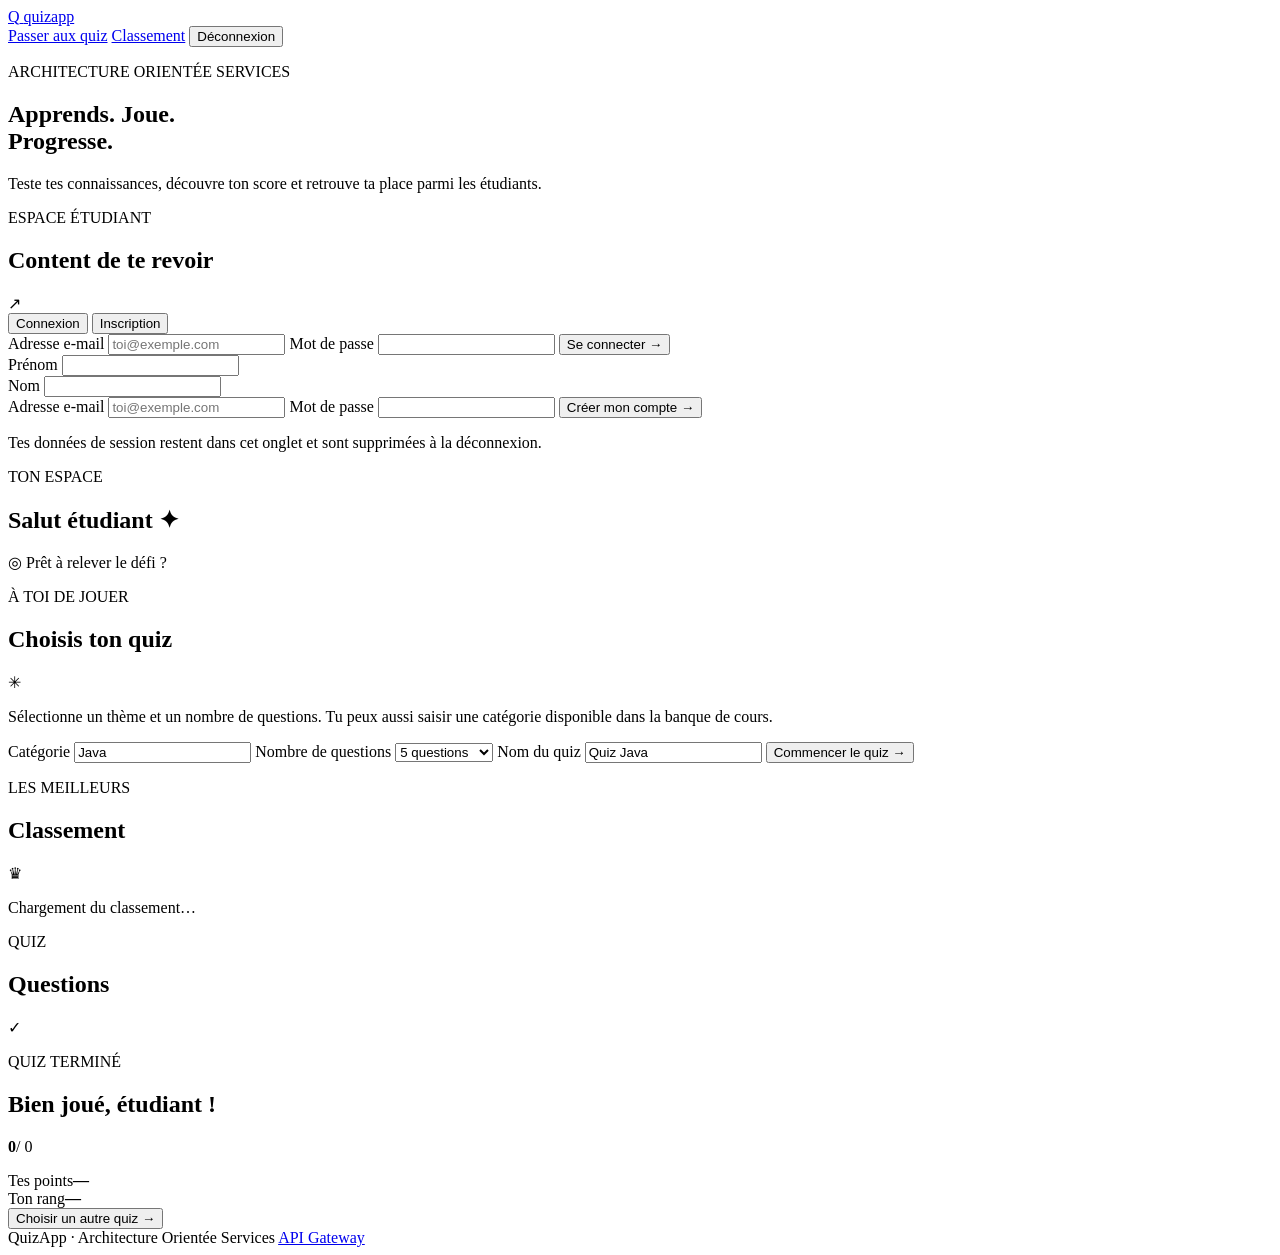
==== api-gateway/src/main/resources/static/index.html @ 5815e702 "Add student quiz web interface Co-authored-by: Copilot <223556219+Copilot@users.noreply.github.com>" ====
<!doctype html>
<html lang="fr">
<head>
  <meta charset="utf-8">
  <meta name="viewport" content="width=device-width, initial-scale=1">
  <meta name="theme-color" content="#10172a">
  <title>QuizApp — Révise et progresse</title>
  <link rel="stylesheet" href="/assets/app.css">
  <script src="/assets/app.js" defer></script>
</head>
<body>
  <header class="topbar">
    <a class="brand" href="/" aria-label="QuizApp, accueil">
      <span class="brand-mark" aria-hidden="true">Q</span>
      <span>quiz<span class="brand-accent">app</span></span>
    </a>
    <nav class="top-nav" aria-label="Navigation principale">
      <a href="#quiz">Passer aux quiz</a>
      <a href="#classement">Classement</a>
      <button id="logout-button" class="button button-quiet hidden" type="button">Déconnexion</button>
    </nav>
  </header>

  <main>
    <section class="hero">
      <div class="hero-copy">
        <p class="eyebrow"><span class="status-dot"></span> ARCHITECTURE ORIENTÉE SERVICES</p>
        <h1>Apprends. Joue.<br><span>Progresse.</span></h1>
        <p class="hero-text">Teste tes connaissances, découvre ton score et retrouve ta place parmi les étudiants.</p>
      </div>
    </section>

    <p id="notice" class="notice hidden" role="status" aria-live="polite"></p>

    <section id="auth-panel" class="auth-card panel">
      <div class="section-heading">
        <div>
          <p class="eyebrow">ESPACE ÉTUDIANT</p>
          <h2 id="auth-title">Content de te revoir</h2>
        </div>
        <span class="heading-icon" aria-hidden="true">↗</span>
      </div>
      <div class="auth-switch" role="group" aria-label="Choisir une action">
        <button id="show-login" class="switch-button is-active" type="button">Connexion</button>
        <button id="show-register" class="switch-button" type="button">Inscription</button>
      </div>

      <form id="login-form" class="form-stack">
        <label for="login-email">Adresse e-mail</label>
        <input id="login-email" name="email" type="email" autocomplete="email" placeholder="toi@exemple.com" required>
        <label for="login-password">Mot de passe</label>
        <input id="login-password" name="motDePasse" type="password" autocomplete="current-password" required>
        <button class="button button-primary full-width" type="submit">Se connecter <span aria-hidden="true">→</span></button>
      </form>

      <form id="register-form" class="form-stack hidden">
        <div class="form-row">
          <div>
            <label for="register-first-name">Prénom</label>
            <input id="register-first-name" name="prenom" autocomplete="given-name" required>
          </div>
          <div>
            <label for="register-last-name">Nom</label>
            <input id="register-last-name" name="nom" autocomplete="family-name" required>
          </div>
        </div>
        <label for="register-email">Adresse e-mail</label>
        <input id="register-email" name="email" type="email" autocomplete="email" placeholder="toi@exemple.com" required>
        <label for="register-password">Mot de passe</label>
        <input id="register-password" name="motDePasse" type="password" autocomplete="new-password" minlength="6" required>
        <button class="button button-primary full-width" type="submit">Créer mon compte <span aria-hidden="true">→</span></button>
      </form>
      <p class="fine-print">Tes données de session restent dans cet onglet et sont supprimées à la déconnexion.</p>
    </section>

    <section id="app-panel" class="hidden">
      <div class="welcome-row">
        <div>
          <p class="eyebrow">TON ESPACE</p>
          <h2>Salut <span id="student-name">étudiant</span> <span aria-hidden="true">✦</span></h2>
        </div>
        <div class="welcome-badge"><span aria-hidden="true">◎</span> Prêt à relever le défi ?</div>
      </div>

      <div class="content-grid">
        <section id="quiz" class="panel quiz-panel">
          <div class="section-heading">
            <div>
              <p class="eyebrow">À TOI DE JOUER</p>
              <h2>Choisis ton quiz</h2>
            </div>
            <span class="heading-icon" aria-hidden="true">✳</span>
          </div>
          <p class="muted">Sélectionne un thème et un nombre de questions. Tu peux aussi saisir une catégorie disponible dans la banque de cours.</p>
          <form id="quiz-form" class="form-stack">
            <label for="quiz-category">Catégorie</label>
            <input id="quiz-category" name="categorie" list="category-options" value="Java" required>
            <datalist id="category-options">
              <option value="Java"></option>
              <option value="Python"></option>
            </datalist>
            <label for="quiz-count">Nombre de questions</label>
            <select id="quiz-count" name="numQuestions">
              <option value="5">5 questions</option>
              <option value="10">10 questions</option>
              <option value="15">15 questions</option>
            </select>
            <label for="quiz-title">Nom du quiz</label>
            <input id="quiz-title" name="titre" value="Quiz Java" maxlength="100" required>
            <button id="create-quiz-button" class="button button-primary full-width" type="submit">Commencer le quiz <span aria-hidden="true">→</span></button>
          </form>
        </section>

        <section class="panel leaderboard-panel" id="classement">
          <div class="section-heading">
            <div>
              <p class="eyebrow">LES MEILLEURS</p>
              <h2>Classement</h2>
            </div>
            <span class="heading-icon" aria-hidden="true">♛</span>
          </div>
          <div id="leaderboard" class="leaderboard-list">
            <p class="muted">Chargement du classement…</p>
          </div>
        </section>
      </div>

      <section id="questions-panel" class="panel questions-panel hidden">
        <div class="section-heading">
          <div>
            <p class="eyebrow" id="question-category">QUIZ</p>
            <h2 id="question-title">Questions</h2>
          </div>
          <span id="question-progress" class="progress-label"></span>
        </div>
        <form id="answers-form" class="form-stack"></form>
      </section>

      <section id="result-panel" class="panel result-panel hidden" aria-live="polite">
        <div class="result-icon" aria-hidden="true">✓</div>
        <p class="eyebrow">QUIZ TERMINÉ</p>
        <h2>Bien joué, <span id="result-name">étudiant</span> !</h2>
        <p class="result-score"><strong id="score-value">0</strong><span id="score-total">/ 0</span></p>
        <p id="result-message" class="muted"></p>
        <div class="result-stats">
          <div><span class="stat-label">Tes points</span><strong id="points-value">—</strong></div>
          <div><span class="stat-label">Ton rang</span><strong id="rank-value">—</strong></div>
        </div>
        <button id="new-quiz-button" class="button button-primary" type="button">Choisir un autre quiz <span aria-hidden="true">→</span></button>
      </section>
    </section>
  </main>

  <footer>
    <span>QuizApp <span aria-hidden="true">·</span> Architecture Orientée Services</span>
    <a href="http://localhost:8765/api">API Gateway</a>
  </footer>
</body>
</html>
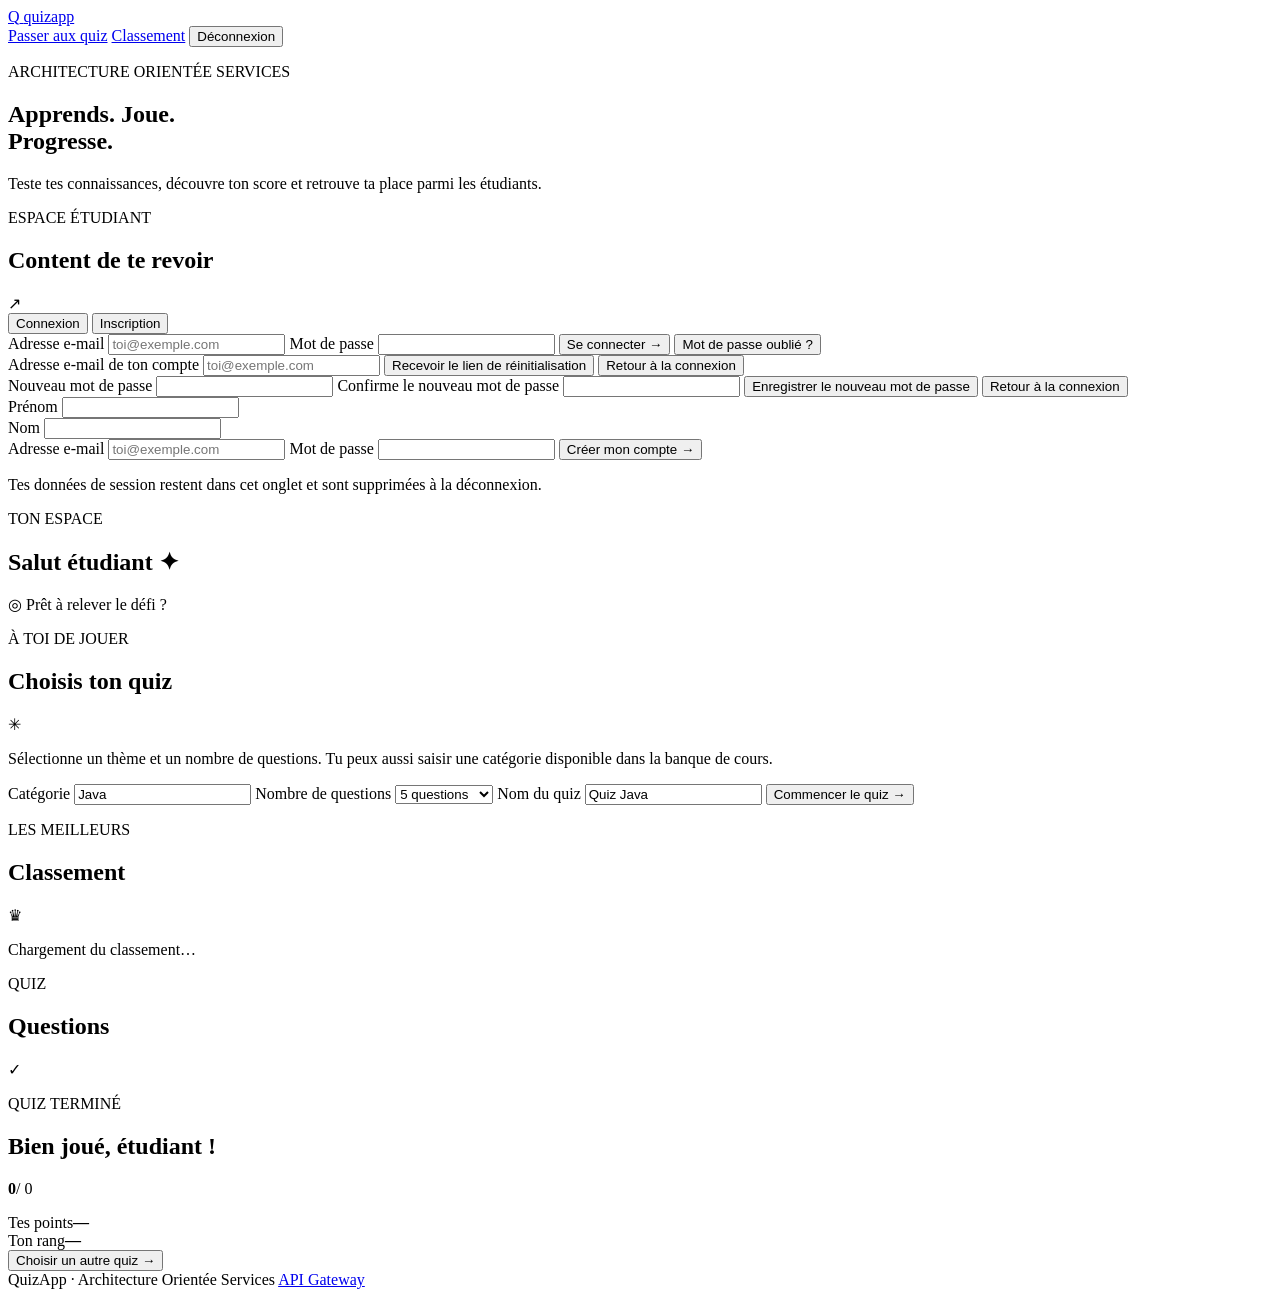
==== commit 57c9b420: "feat: add email password reset flow Co-authored-by: Copilot <223556219+Copilot@users.noreply.github." ====
--- a/api-gateway/src/main/resources/static/index.html
+++ b/api-gateway/src/main/resources/static/index.html
@@ -6,7 +6,7 @@
   <meta name="theme-color" content="#10172a">
   <title>QuizApp — Révise et progresse</title>
   <link rel="stylesheet" href="/assets/app.css">
-  <script src="/assets/app.js" defer></script>
+  <script src="/assets/app.js?v=password-reset" defer></script>
 </head>
 <body>
   <header class="topbar">
@@ -51,6 +51,23 @@
         <label for="login-password">Mot de passe</label>
         <input id="login-password" name="motDePasse" type="password" autocomplete="current-password" required>
         <button class="button button-primary full-width" type="submit">Se connecter <span aria-hidden="true">→</span></button>
+        <button id="show-forgot-password" class="form-link" type="button">Mot de passe oublié ?</button>
+      </form>
+
+      <form id="forgot-password-form" class="form-stack hidden">
+        <label for="forgot-email">Adresse e-mail de ton compte</label>
+        <input id="forgot-email" name="email" type="email" autocomplete="email" placeholder="toi@exemple.com" required>
+        <button class="button button-primary full-width" type="submit">Recevoir le lien de réinitialisation</button>
+        <button id="back-to-login-from-forgot" class="form-link" type="button">Retour à la connexion</button>
+      </form>
+
+      <form id="reset-password-form" class="form-stack hidden">
+        <label for="reset-password">Nouveau mot de passe</label>
+        <input id="reset-password" name="motDePasse" type="password" autocomplete="new-password" minlength="8" maxlength="72" required>
+        <label for="reset-password-confirm">Confirme le nouveau mot de passe</label>
+        <input id="reset-password-confirm" name="confirmation" type="password" autocomplete="new-password" minlength="8" maxlength="72" required>
+        <button class="button button-primary full-width" type="submit">Enregistrer le nouveau mot de passe</button>
+        <button id="back-to-login-from-reset" class="form-link" type="button">Retour à la connexion</button>
       </form>
 
       <form id="register-form" class="form-stack hidden">
